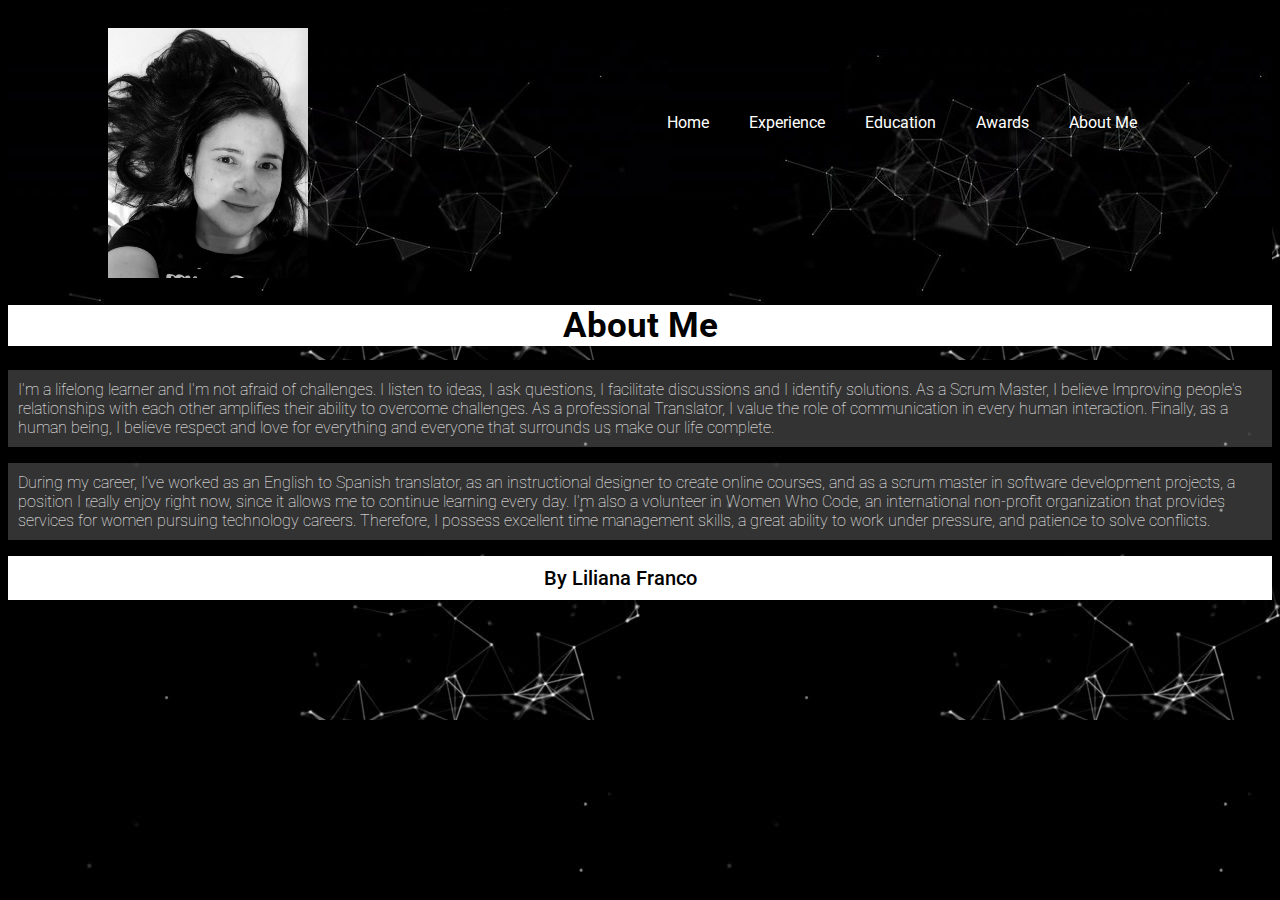
==== aboutMe.html @ a7efedbb "Prapare repository for GitPages, Rmeove root file" ====
<!DOCTYPE html>
<html lang="en">
<head>
    <meta charset="UTF-8">
    <meta http-equiv="X-UA-Compatible" content="IE=edge">
    <meta name="viewport" content="width=device-width, initial-scale=1.0">
    <link rel="shortcut icon" href="img/favicon-32x32.png">
    <link rel="stylesheet" href="css/aboutMe.css">
    <link rel="preconnect" href="https://fonts.gstatic.com" crossorigin>
    <link href="https://fonts.googleapis.com/css2?family=Roboto:ital,wght@0,300;0,400;0,500;1,300;1,400;1,500&display=swap" rel="stylesheet">
    <link rel="stylesheet" href="https://pro.fontawesome.com/releases/v5.10.0/css/all.css" integrity="sha384-AYmEC3Yw5cVb3ZcuHtOA93w35dYTsvhLPVnYs9eStHfGJvOvKxVfELGroGkvsg+p" crossorigin="anonymous"/>
    <title>About Me</title>
</head>
<body>

    <header>
        <nav>
            <ul class="navHome">
                <li><a href="index.html">Home</a></li>
                <li><a href="">Experience</a></li>
                <li><a href="">Education</a></li>
                <li><a href="">Awards</a></li>
                <li><a href="./aboutMe.html">About Me</a></li>
            </ul>   
        </nav>
        <div>
            <img id="profilePicture" src="img/profile-picture.jpeg" alt="profile picture">
            <h1>About Me</h1>
        </div>
    </header>

    <section>
        <p>I'm a lifelong learner and I'm not afraid of challenges. I listen to ideas, 
            I ask questions, I facilitate discussions and I identify solutions.
            As a Scrum Master, I believe Improving people's relationships 
            with each other amplifies their ability to overcome challenges. 
            As a professional Translator, I value the role of communication in every
            human interaction. Finally, as a human being, I believe respect and 
            love for everything and everyone that surrounds us make our life complete.
        </p> 
        
        <p>During my career, I’ve worked as an English to Spanish translator, as an instructional
            designer to create online courses, and as a scrum master in software development 
            projects, a position I really enjoy right now, since it allows me to continue 
            learning every day. I'm also a volunteer in Women Who Code, an international 
            non-profit organization that provides services for women pursuing technology careers.
            Therefore, I possess excellent time management skills, a great ability to work 
            under pressure, and patience to solve conflicts.</p>
    </section>

    <footer>
        <div class="socialMedia">
        <span>By Liliana Franco</span>
        <a href="https://www.linkedin.com/in/lilianapatriciafrancouribe/"><i class="fab fa-linkedin-in"></i></a>
        <a href="https://github.com/LilianaFranco"><i class="fab fa-github"></i></a>
        </div>
    </footer>
    
</body>
</html>
---- css/aboutMe.css ----
/***** BODY *****/

body{
    background-image: url("../img/background.jpg");
    font-family: 'Roboto', sans-serif;
}

/***** HEADER *****/

header{
    background-image: url("../img/background4.jpg");
    background-repeat: repeat;
}

nav ul {
    background-color: none;
    float: right;
    list-style-type: none;
    margin-top: 100px;
    margin-bottom: 20px;
    margin-right: 100px;
}

nav li {
    color: white;
    float: left;  
    padding-right: 30px;
    margin: 5px;

}

li a:link {
    text-decoration: none;
    color: white;
}

li a:hover {
    background-color:rgba(255, 255, 255, 0.2);;
    padding: 5px;
}

li a:visited {
    color: white;
}

#profilePicture{
    margin-left: 100px;
    margin-top: 20px;
    width: 200px;
}

h1{
    background-color: white;
    font-size: 35px;
    text-align: center;
}

/***** Content *****/

p{
    background-color:rgba(255, 255, 255, 0.2);
    color: white;
    padding: 10px;
    font-size: 14;
    font-weight: lighter;
}

/***** FOOTER *****/


.socialMedia{
    background-color: white;
    color: black;
    font-size: 20px;
    font-weight: 500;
    padding: 10px;
    margin: 0px;
    padding: 10px;
    text-align: center;
}

i{
    padding: 10px;
}

footer a:hover {
    background-color:white;
    padding: 5px;
}

footer a:visited {
    color: black;
}
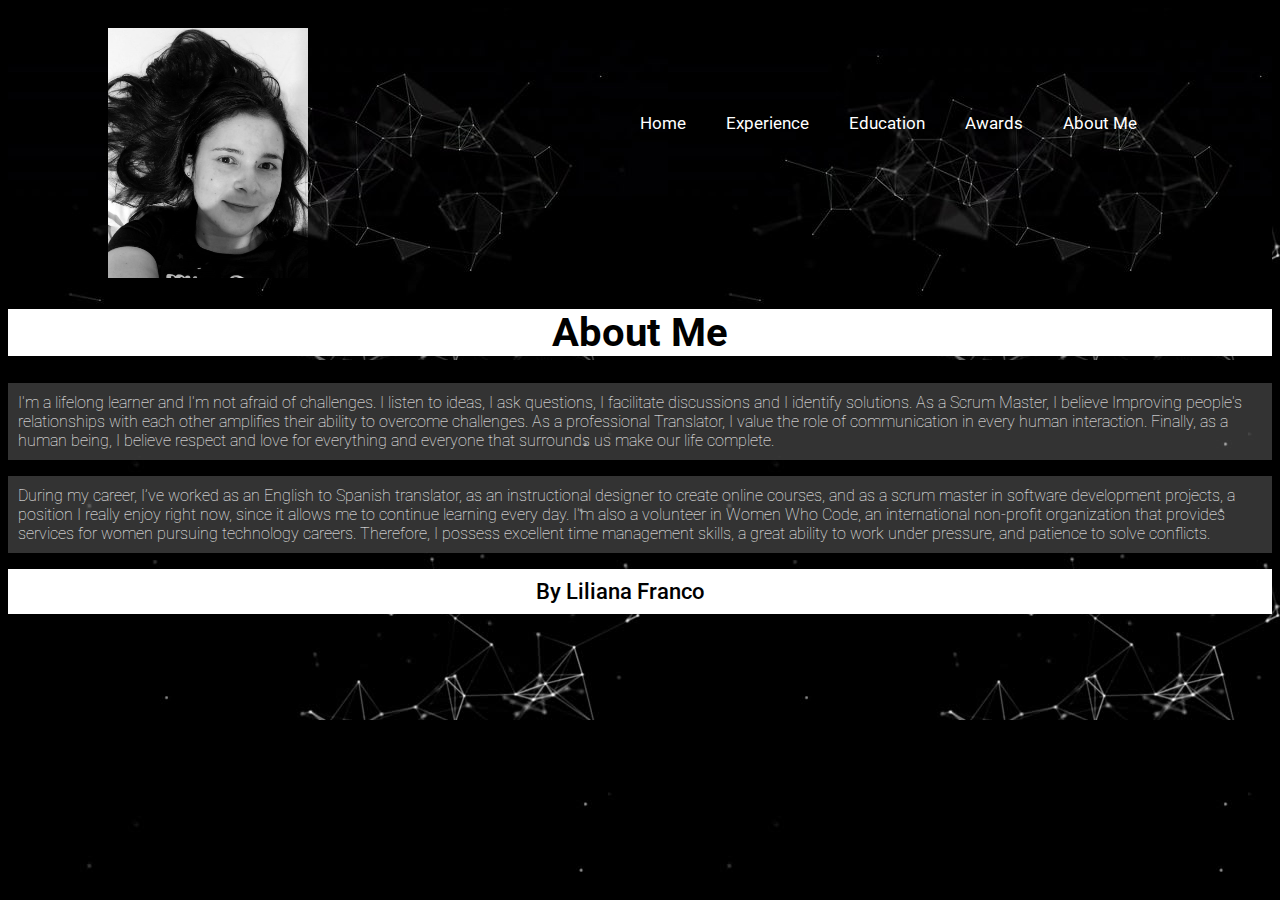
==== commit 2feea26d: "Make code look cleaner" ====
--- a/aboutMe.html
+++ b/aboutMe.html
@@ -1,5 +1,6 @@
 <!DOCTYPE html>
 <html lang="en">
+
 <head>
     <meta charset="UTF-8">
     <meta http-equiv="X-UA-Compatible" content="IE=edge">
@@ -11,8 +12,8 @@
     <link rel="stylesheet" href="https://pro.fontawesome.com/releases/v5.10.0/css/all.css" integrity="sha384-AYmEC3Yw5cVb3ZcuHtOA93w35dYTsvhLPVnYs9eStHfGJvOvKxVfELGroGkvsg+p" crossorigin="anonymous"/>
     <title>About Me</title>
 </head>
+
 <body>
-
     <header>
         <nav>
             <ul class="navHome">
@@ -50,9 +51,9 @@
 
     <footer>
         <div class="socialMedia">
-        <span>By Liliana Franco</span>
-        <a href="https://www.linkedin.com/in/lilianapatriciafrancouribe/"><i class="fab fa-linkedin-in"></i></a>
-        <a href="https://github.com/LilianaFranco"><i class="fab fa-github"></i></a>
+            <span>By Liliana Franco</span>
+            <a href="https://www.linkedin.com/in/lilianapatriciafrancouribe/"><i class="fab fa-linkedin-in"></i></a>
+            <a href="https://github.com/LilianaFranco"><i class="fab fa-github"></i></a>
         </div>
     </footer>
     
--- a/css/aboutMe.css
+++ b/css/aboutMe.css
@@ -1,45 +1,45 @@
-/***** BODY *****/
+/*************** BODY ***************/
 
 body{
     background-image: url("../img/background.jpg");
     font-family: 'Roboto', sans-serif;
 }
 
-/***** HEADER *****/
+/*************** HEADER ***************/
 
 header{
     background-image: url("../img/background4.jpg");
     background-repeat: repeat;
 }
 
-nav ul {
+nav ul{
     background-color: none;
     float: right;
+    font-size: 17px;
     list-style-type: none;
     margin-top: 100px;
     margin-bottom: 20px;
     margin-right: 100px;
 }
 
-nav li {
+nav li{
     color: white;
     float: left;  
     padding-right: 30px;
     margin: 5px;
-
 }
 
-li a:link {
+li a:link{
     text-decoration: none;
     color: white;
 }
 
-li a:hover {
+li a:hover{
     background-color:rgba(255, 255, 255, 0.2);;
     padding: 5px;
 }
 
-li a:visited {
+li a:visited{
     color: white;
 }
 
@@ -51,27 +51,26 @@
 
 h1{
     background-color: white;
-    font-size: 35px;
+    font-size: 40px;
     text-align: center;
 }
 
-/***** Content *****/
+/*************** Content ***************/
 
 p{
     background-color:rgba(255, 255, 255, 0.2);
     color: white;
     padding: 10px;
-    font-size: 14;
+    font-size: 18;
     font-weight: lighter;
 }
 
-/***** FOOTER *****/
-
+/********** FOOTER **********/
 
 .socialMedia{
     background-color: white;
     color: black;
-    font-size: 20px;
+    font-size: 22px;
     font-weight: 500;
     padding: 10px;
     margin: 0px;
@@ -83,12 +82,12 @@
     padding: 10px;
 }
 
-footer a:hover {
+footer a:hover{
     background-color:white;
     padding: 5px;
 }
 
-footer a:visited {
+footer a:visited{
     color: black;
 }
 
